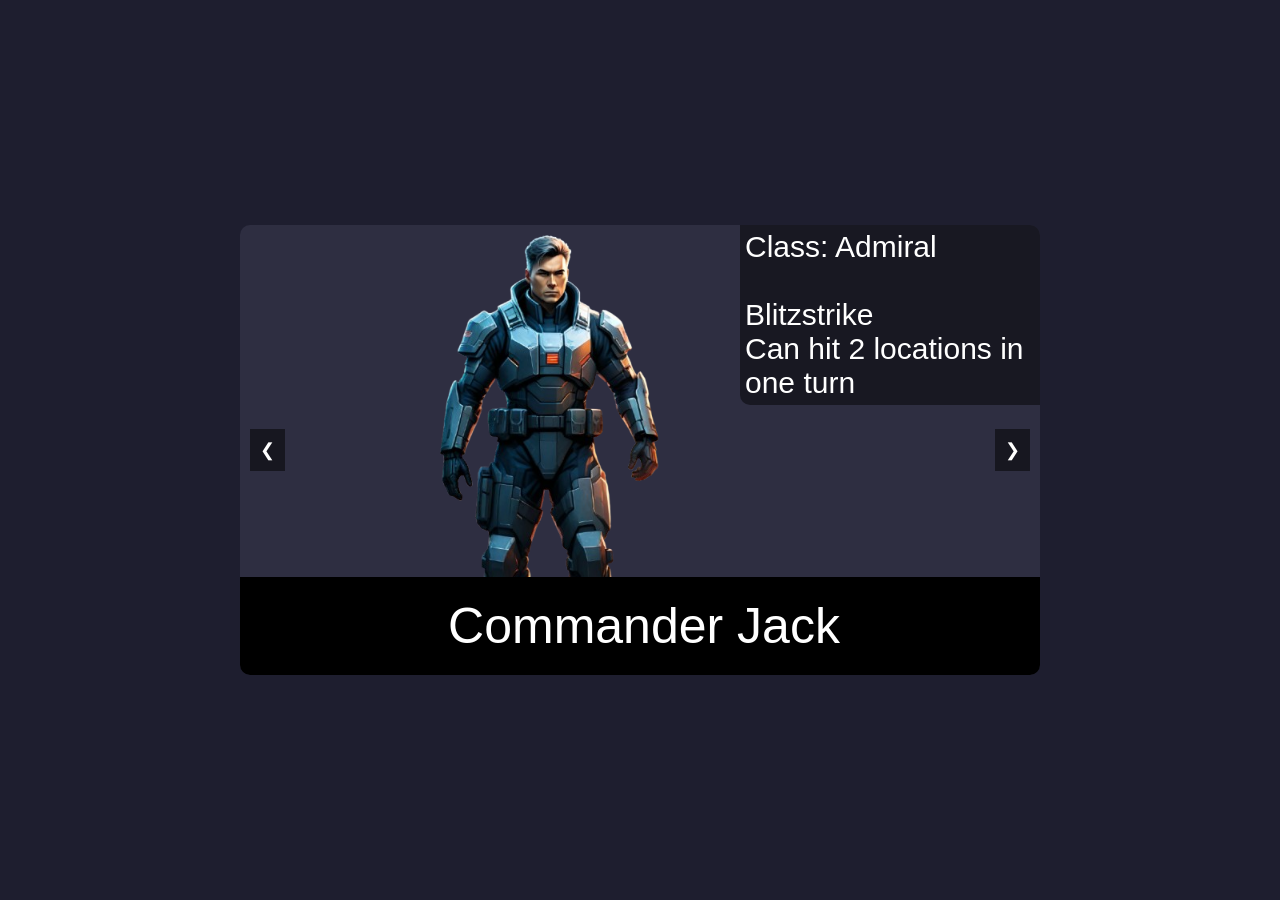
==== HTML/mosaic.html @ 2b96c252 "Refactor HTML for mosaic slideshow" ====
<!DOCTYPE html>
<html lang="en">
<head>
    <meta charset="UTF-8">
    <meta name="viewport" content="width=device-width, initial-scale=1.0">
    <title>Valorant Agent Slideshow</title>
    <style>
        * {
            margin: 0;
            padding: 0;
            box-sizing: border-box;
        }

        body {
            font-family: Arial, sans-serif;
            background-color: #1e1e2f;
            color: white;
            display: flex;
            justify-content: center;
            align-items: center;
            height: 100vh;
        }

        .slideshow-container {
            position: relative;
            width: 80%;
            max-width: 800px;
        }

        .slide {
            display: none;
            position: relative;
            width: 100%;
            height: 450px;
        }

        .active {
          display: block;
      }
  
      .card {
          position: absolute;
          width: 100%;
          height: 100%;
          background-color: rgba(50, 50, 70, 0.8);
          border-radius: 10px;
          overflow: hidden;
          transform: translateX(0);
          transition: transform 0.5s ease-in-out;
      }
  
      .agent-img {
          position: absolute;
          bottom: 50px;
          left: 100px;
          width: 400px;
          aspect-ratio: 1/1;
          transition: transform 0.4s ease-in-out;
      }
  
      /* Updated agent-name styling */
      .agent-name {
        position: absolute;
        bottom: 0;
        left: 0;
        padding: 20px;
        text-wrap: wrap;
        width: 101%;
        background: rgb(0, 0, 0); /* Semi-transparent background */
        font-size: 50px; /* Larger font size */
        text-align: center;
        transition: transform 0.6s ease-in-out;
        z-index: 2; /* Ensure it's on top */
        color: rgb(255, 255, 255);
    }
  
      

        .abilities {
            width: 300px;
            height: auto;
            position: absolute;
            right: 0px;
            top: 0px;
            font-size: 30px;
            text-align: left;
            background-color: rgba(0, 0, 0, 0.479);
            padding: 5px;
            border-radius: 0px 0px 0px 10px;
            p{
                text-wrap: wrap;
            }
        }

        /* Buttons */
        .prev, .next {
            cursor: pointer;
            position: absolute;
            top: 50%;
            width: auto;
            padding: 10px;
            background-color: rgba(0, 0, 0, 0.5);
            border: none;
            color: white;
            font-size: 18px;
            transform: translateY(-50%);
        }

        .prev {
            left: 10px;
        }

        .next {
            right: 10px;
        }

        @media (max-width: 768px) {
          .agent-img {
              left: 0px;
              bottom: 30px;
              width: 300px;
          }

          .agent-name {
            font-size: 30px;
        }
          .card .abilities {
            font-size: 16px;
            width: 100px;
        }
      }

    </style>
</head>
<body>

    <div class="slideshow-container">
        <!-- Slide 1 -->
        <div class="slide active">
            <div class="card" style="background-image: url('https://www.shutterstock.com/image-photo/war-concept-night-battle-scene-600nw-1970747396.jpg');background-repeat: no-repeat;background-size: cover;">
                <img class="agent-img" src="/IMAGES/fotor-ai-20240924233928-removebg-preview.png" alt="Jett">
                <div class="agent-name">Commander Jack</div>
                <div class="abilities">
                    <p>Class: Admiral</p><br>
                    <p>Blitzstrike<br>Can hit 2 locations in one turn</p>
                </div>
            </div>
        </div>

        <!-- Slide 2 -->
        <div class="slide">
            <div class="card" style="background-image: url('https://png.pngtree.com/thumb_back/fh260/background/20230407/pngtree-sea-waves-turbulent-water-ripples-image_2145390.jpg');background-repeat: no-repeat;background-size: cover;">
                <img class="agent-img" src="/IMAGES/fotor-ai-20240924233551-removebg-preview.png" alt="Phoenix">
                <div class="agent-name">Captain Alex</div>
                <div class="abilities">
                    <p>Class: Navigator</p><br>
                    <p>AxioSpin<br>Rotate the ship at any given moment</p>
                </div>
            </div>
        </div>

        <!-- Add more slides for other agents -->
        
        <!-- Slide 3 -->
        <div class="slide">
            <div class="card" style="background-image: url('https://wallpaperaccess.com/full/1628817.jpg');background-repeat: no-repeat;background-size: cover;">
                <img class="agent-img" src="/IMAGES/pikaso_texttoimage_valorant-art-style-based-shipwrightyoung-lady-and--removebg-preview.png" alt="Sage">
                <div class="agent-name">Dr. Emma</div>
                <div class="abilities">
                    <p>Class: Restorer</p><br>
                    <p>Healsmith<br>Repairs the ship</p>
                </div>
            </div>
        </div>
        
        <!-- Slide 4 -->
        <div class="slide">
            <div class="card" style="background-image: url('https://t4.ftcdn.net/jpg/04/96/93/97/360_F_496939773_GXjGabzlSY0sSXOAG2pofBYqcKmZeXaq.jpg');background-repeat: no-repeat;background-size: cover;">
                <img class="agent-img" src="../IMAGES/pikaso_texttoimage_valorant-art-style-based-Recon-Scout-Liam-and-the--removebg-preview.png" alt="Sova">
                <div class="agent-name">Scout Liam</div>
                <div class="abilities">
                    <p>Class: Recon</p><br>
                    <p>Gridscan<br>Displays Mines/Ships in a 2x2 grid</p>
                </div>
            </div>
        </div>
        
        <!-- Slide 5 -->
        <div class="slide">
            <div class="card" style="background-image: url('https://static.vecteezy.com/system/resources/thumbnails/034/895/364/small_2x/animated-illustration-of-moving-a-staircase-to-heaven-seamless-looping-animated-video.jpg');background-repeat: no-repeat;background-size: cover;">
                <img class="agent-img" src="/IMAGES/pikaso_texttoimage_valorant-art-style-based-Oracle-Sage-Mia-and-the-i-removebg-preview.png" alt="Reyna">
                <div class="agent-name">Sage Mia</div>
                <div class="abilities">
                    <p>Class: Oracle</p><br>
                    <p>Insight<br>Get a hint for a task</p>
                </div>
            </div>
        </div>
        
        <!-- Slide 6 -->
        <div class="slide">
            <div class="card" style="background-image: url('https://png.pngtree.com/thumb_back/fh260/background/20230715/pngtree-3d-illustration-of-warzone-destruction-from-nuclear-bomb-attack-image_3889544.jpg');background-repeat: no-repeat;background-size: cover;">
                <img class="agent-img" src="../IMAGES/pikaso_texttoimage_valorant-art-style-based-Demolisher-Bomber-Max-and-removebg-preview.png" alt="Omen">
                <div class="agent-name">Bomber Max</div>
                <div class="abilities">
                    <p>Class: Demolisher</p><br>
                    <p>Riskbreaker<br>If hit by a mine, you lose a turn</p>
                </div>
            </div>
        </div>

        <!-- Next and Previous Buttons -->
        <button class="prev" onclick="moveSlides(-1)">❮</button>
        <button class="next" onclick="moveSlides(1)">❯</button>
    </div>

    <script>
        let currentSlide = 0;
        const slides = document.querySelectorAll('.slide');

        function moveSlides(direction) {
            slides[currentSlide].classList.remove('active');
            currentSlide = (currentSlide + direction + slides.length) % slides.length;
            slides[currentSlide].classList.add('active');

            // Animate the card, agent image, and agent name
            let agentImg = slides[currentSlide].querySelector('.agent-img');
            let card = slides[currentSlide].querySelector('.card');
            let agentName = slides[currentSlide].querySelector('.agent-name');

            card.style.transform = 'translateX(0)';
            agentImg.style.transform = 'translateX(20px)';
            agentName.style.transform = 'translateX(10px)';

            setTimeout(() => {
                card.style.transform = 'translateX(-10px)';
                agentImg.style.transform = 'translateX(0)';
                agentName.style.transform = 'translateX(-5px)';
            }, 300);
        }
    </script>
</body>
</html>
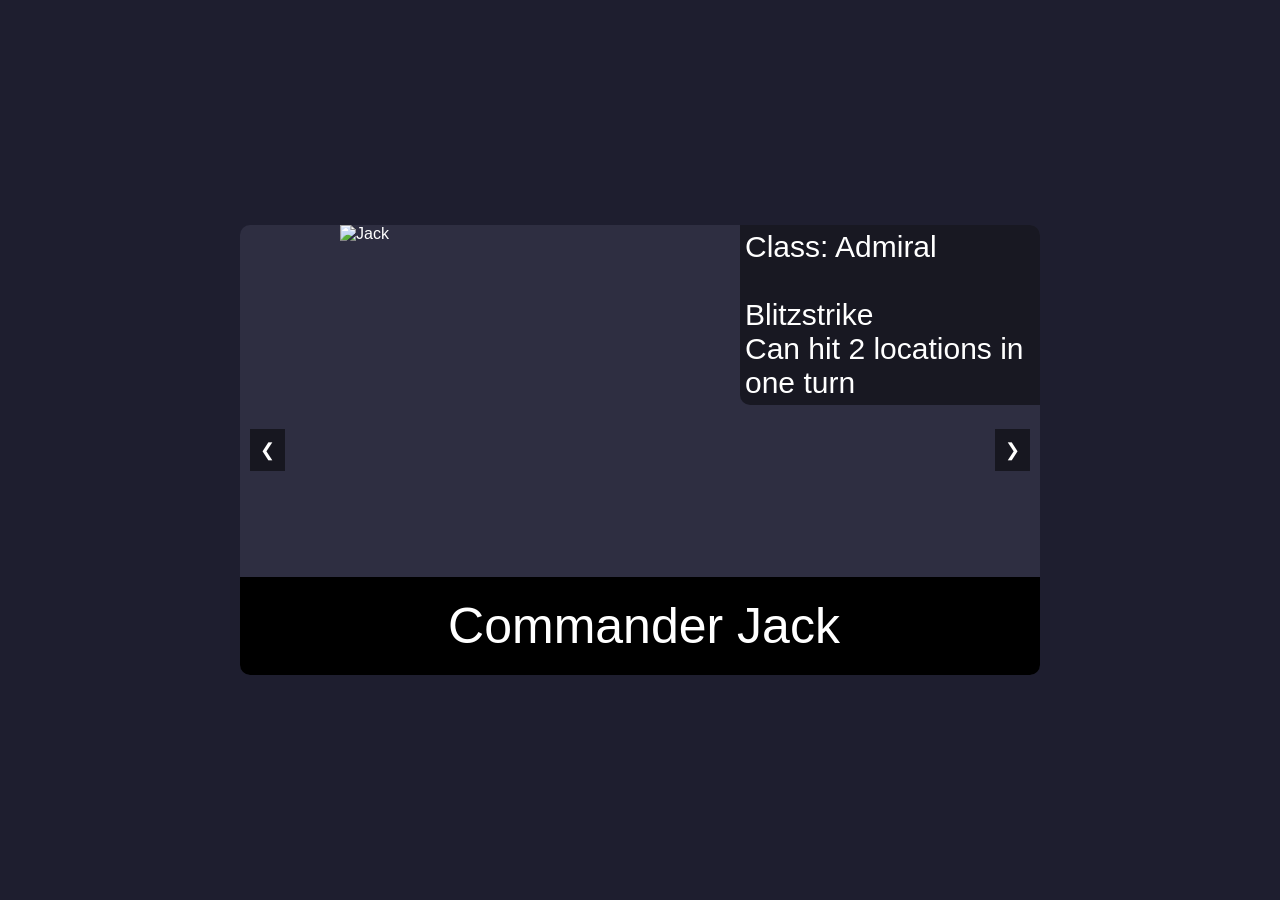
==== commit 1e712219: "Refactor image URLs in mosaic slideshow" ====
--- a/HTML/mosaic.html
+++ b/HTML/mosaic.html
@@ -138,7 +138,7 @@
         <!-- Slide 1 -->
         <div class="slide active">
             <div class="card" style="background-image: url('https://www.shutterstock.com/image-photo/war-concept-night-battle-scene-600nw-1970747396.jpg');background-repeat: no-repeat;background-size: cover;">
-                <img class="agent-img" src="/IMAGES/fotor-ai-20240924233928-removebg-preview.png" alt="Jett">
+                <img class="agent-img" src="https://raw.githubusercontent.com/ieee-sfit/ieee-event-catalog/refs/heads/main/IMAGES/fotor-ai-20240924233928-removebg-preview.png" alt="Jack">
                 <div class="agent-name">Commander Jack</div>
                 <div class="abilities">
                     <p>Class: Admiral</p><br>
@@ -150,7 +150,7 @@
         <!-- Slide 2 -->
         <div class="slide">
             <div class="card" style="background-image: url('https://png.pngtree.com/thumb_back/fh260/background/20230407/pngtree-sea-waves-turbulent-water-ripples-image_2145390.jpg');background-repeat: no-repeat;background-size: cover;">
-                <img class="agent-img" src="/IMAGES/fotor-ai-20240924233551-removebg-preview.png" alt="Phoenix">
+                <img class="agent-img" src="https://github.com/ieee-sfit/ieee-event-catalog/blob/main/IMAGES/fotor-ai-20240924233551-removebg-preview.png?raw=true" alt="Alex">
                 <div class="agent-name">Captain Alex</div>
                 <div class="abilities">
                     <p>Class: Navigator</p><br>
@@ -164,7 +164,7 @@
         <!-- Slide 3 -->
         <div class="slide">
             <div class="card" style="background-image: url('https://wallpaperaccess.com/full/1628817.jpg');background-repeat: no-repeat;background-size: cover;">
-                <img class="agent-img" src="/IMAGES/pikaso_texttoimage_valorant-art-style-based-shipwrightyoung-lady-and--removebg-preview.png" alt="Sage">
+                <img class="agent-img" src="https://github.com/ieee-sfit/ieee-event-catalog/blob/main/IMAGES/pikaso_texttoimage_valorant-art-style-based-shipwrightyoung-lady-and--removebg-preview.png?raw=true" alt="Emma">
                 <div class="agent-name">Dr. Emma</div>
                 <div class="abilities">
                     <p>Class: Restorer</p><br>
@@ -176,7 +176,7 @@
         <!-- Slide 4 -->
         <div class="slide">
             <div class="card" style="background-image: url('https://t4.ftcdn.net/jpg/04/96/93/97/360_F_496939773_GXjGabzlSY0sSXOAG2pofBYqcKmZeXaq.jpg');background-repeat: no-repeat;background-size: cover;">
-                <img class="agent-img" src="../IMAGES/pikaso_texttoimage_valorant-art-style-based-Recon-Scout-Liam-and-the--removebg-preview.png" alt="Sova">
+                <img class="agent-img" src="https://github.com/ieee-sfit/ieee-event-catalog/blob/main/IMAGES/pikaso_texttoimage_valorant-art-style-based-Recon-Scout-Liam-and-the--removebg-preview.png?raw=true" alt="Liam">
                 <div class="agent-name">Scout Liam</div>
                 <div class="abilities">
                     <p>Class: Recon</p><br>
@@ -188,7 +188,7 @@
         <!-- Slide 5 -->
         <div class="slide">
             <div class="card" style="background-image: url('https://static.vecteezy.com/system/resources/thumbnails/034/895/364/small_2x/animated-illustration-of-moving-a-staircase-to-heaven-seamless-looping-animated-video.jpg');background-repeat: no-repeat;background-size: cover;">
-                <img class="agent-img" src="/IMAGES/pikaso_texttoimage_valorant-art-style-based-Oracle-Sage-Mia-and-the-i-removebg-preview.png" alt="Reyna">
+                <img class="agent-img" src="https://github.com/ieee-sfit/ieee-event-catalog/blob/main/IMAGES/pikaso_texttoimage_valorant-art-style-based-Oracle-Sage-Mia-and-the-i-removebg-preview.png?raw=true" alt="Mia">
                 <div class="agent-name">Sage Mia</div>
                 <div class="abilities">
                     <p>Class: Oracle</p><br>
@@ -200,7 +200,7 @@
         <!-- Slide 6 -->
         <div class="slide">
             <div class="card" style="background-image: url('https://png.pngtree.com/thumb_back/fh260/background/20230715/pngtree-3d-illustration-of-warzone-destruction-from-nuclear-bomb-attack-image_3889544.jpg');background-repeat: no-repeat;background-size: cover;">
-                <img class="agent-img" src="../IMAGES/pikaso_texttoimage_valorant-art-style-based-Demolisher-Bomber-Max-and-removebg-preview.png" alt="Omen">
+                <img class="agent-img" src="https://github.com/ieee-sfit/ieee-event-catalog/blob/main/IMAGES/pikaso_texttoimage_valorant-art-style-based-Demolisher-Bomber-Max-and-removebg-preview.png?raw=true" alt="Max">
                 <div class="agent-name">Bomber Max</div>
                 <div class="abilities">
                     <p>Class: Demolisher</p><br>
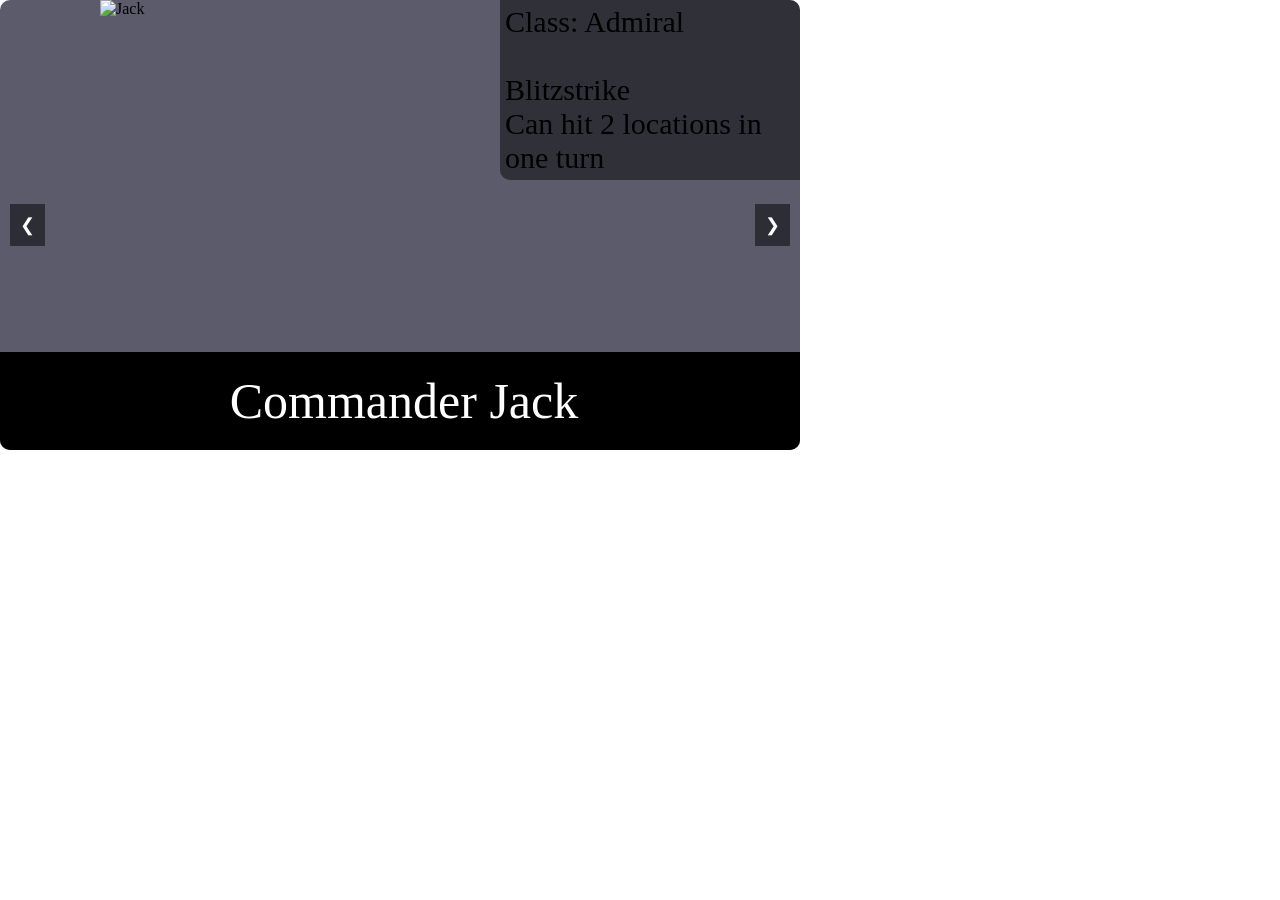
==== commit 7925966e: "Refactor image URLs in mosaic slideshow" ====
--- a/HTML/mosaic.html
+++ b/HTML/mosaic.html
@@ -11,7 +11,7 @@
             box-sizing: border-box;
         }
 
-        body {
+        .body {
             font-family: Arial, sans-serif;
             background-color: #1e1e2f;
             color: white;
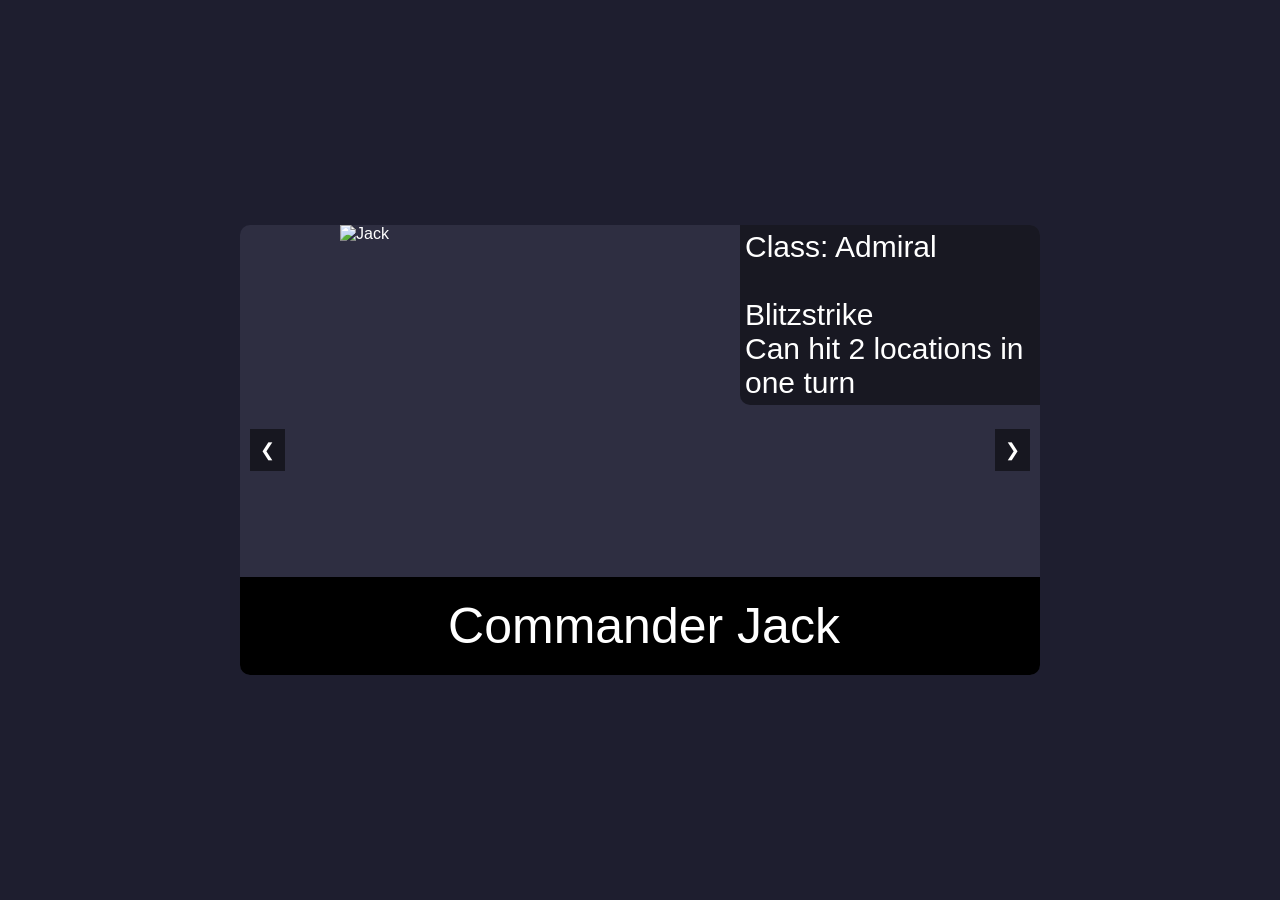
==== commit b678f3b7: "Refactor image URLs in mosaic slideshow" ====
--- a/HTML/mosaic.html
+++ b/HTML/mosaic.html
@@ -11,7 +11,7 @@
             box-sizing: border-box;
         }
 
-        .body {
+        body {
             font-family: Arial, sans-serif;
             background-color: #1e1e2f;
             color: white;
@@ -46,7 +46,6 @@
           border-radius: 10px;
           overflow: hidden;
           transform: translateX(0);
-          transition: transform 0.5s ease-in-out;
       }
   
       .agent-img {
@@ -228,15 +227,16 @@
             let card = slides[currentSlide].querySelector('.card');
             let agentName = slides[currentSlide].querySelector('.agent-name');
 
-            card.style.transform = 'translateX(0)';
+            // Remove or comment out the following lines to prevent movement
+            // card.style.transform = 'translateX(0)';
             agentImg.style.transform = 'translateX(20px)';
             agentName.style.transform = 'translateX(10px)';
 
             setTimeout(() => {
-                card.style.transform = 'translateX(-10px)';
-                agentImg.style.transform = 'translateX(0)';
-                agentName.style.transform = 'translateX(-5px)';
-            }, 300);
+            //     card.style.transform = 'translateX(-10px)';
+                 agentImg.style.transform = 'translateX(0)';
+                 agentName.style.transform = 'translateX(-5px)';
+             }, 300);
         }
     </script>
 </body>
